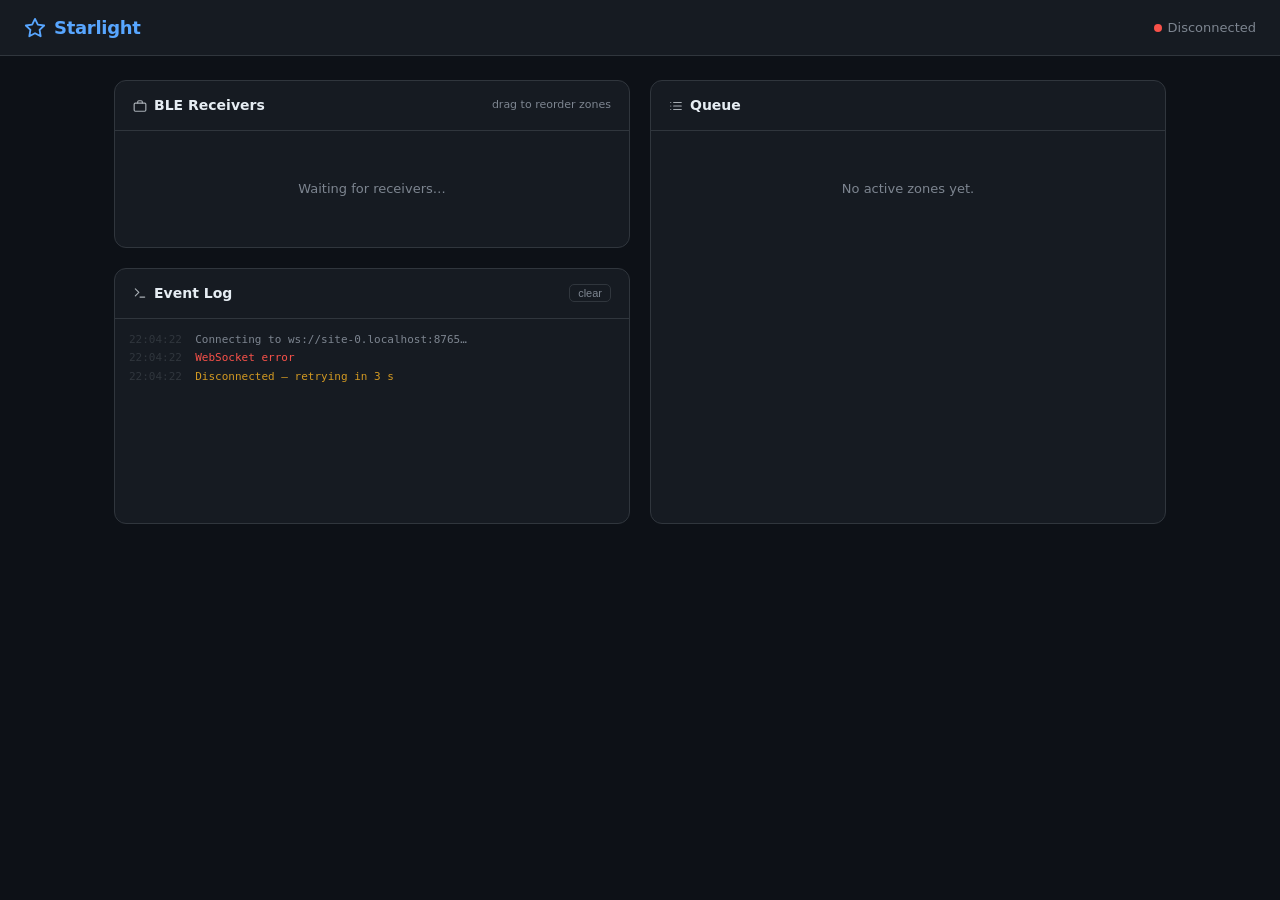
==== ui/index.html @ cbdf3d4b "the big refactor. plus demoing conflict handling" ====
<!DOCTYPE html>
<html lang="en">
<head>
  <meta charset="UTF-8" />
  <meta name="viewport" content="width=device-width, initial-scale=1.0" />
  <title>Starlight — Configuration UI</title>
  <style>
    /* ── Reset & tokens ────────────────────────────────────────────────── */
    *, *::before, *::after { box-sizing: border-box; margin: 0; padding: 0; }

    :root {
      --bg:          #0d1117;
      --surface:     #161b22;
      --surface-2:   #21262d;
      --border:      #30363d;
      --text:        #e6edf3;
      --text-muted:  #7d8590;
      --accent:      #58a6ff;
      --accent-dim:  #1f4068;
      --green:       #3fb950;
      --green-dim:   #0d3018;
      --amber:       #d29922;
      --amber-dim:   #2d1f00;
      --red:         #f85149;
      --red-dim:     #3d0f0a;
      --radius:      8px;
      --radius-lg:   12px;
      --font:        'Inter', system-ui, -apple-system, sans-serif;
      --font-mono:   'JetBrains Mono', 'Fira Code', monospace;
      --shadow:      0 4px 24px rgba(0,0,0,0.4);
    }

    body {
      background: var(--bg);
      color: var(--text);
      font-family: var(--font);
      font-size: 14px;
      line-height: 1.5;
      min-height: 100vh;
    }

    /* ── Layout ─────────────────────────────────────────────────────────── */
    header {
      background: var(--surface);
      border-bottom: 1px solid var(--border);
      padding: 0 24px;
      height: 56px;
      display: flex;
      align-items: center;
      gap: 12px;
      position: sticky;
      top: 0;
      z-index: 100;
    }

    header .logo {
      font-size: 18px;
      font-weight: 700;
      letter-spacing: -0.3px;
      color: var(--accent);
      display: flex;
      align-items: center;
      gap: 8px;
    }

    header .logo svg { width: 22px; height: 22px; }

    #connection-status {
      margin-left: auto;
      display: flex;
      align-items: center;
      gap: 6px;
      font-size: 13px;
      color: var(--text-muted);
    }

    #connection-status .dot {
      width: 8px;
      height: 8px;
      border-radius: 50%;
      background: var(--red);
      transition: background 0.3s;
    }

    #connection-status.connected .dot { background: var(--green); }
    #connection-status.connected .label { color: var(--text); }

    main {
      max-width: 1100px;
      margin: 0 auto;
      padding: 24px;
      display: grid;
      grid-template-columns: 1fr 1fr;
      grid-template-rows: auto auto;
      gap: 20px;
    }

    /* ── Card ───────────────────────────────────────────────────────────── */
    .card {
      background: var(--surface);
      border: 1px solid var(--border);
      border-radius: var(--radius-lg);
      overflow: hidden;
    }

    .card-header {
      padding: 14px 18px;
      border-bottom: 1px solid var(--border);
      display: flex;
      align-items: center;
      justify-content: space-between;
      gap: 10px;
    }

    .card-header h2 {
      font-size: 14px;
      font-weight: 600;
      color: var(--text);
      display: flex;
      align-items: center;
      gap: 7px;
    }

    .card-header h2 svg { opacity: 0.7; }

    .card-body { padding: 16px 18px; }

    /* ── Receivers panel ─────────────────────────────────────────────────── */
    #receivers-panel { grid-column: 1; grid-row: 1; }

    .receiver-list { display: flex; flex-direction: column; gap: 8px; }

    .receiver-item {
      background: var(--surface-2);
      border: 1px solid var(--border);
      border-radius: var(--radius);
      padding: 10px 12px;
      display: flex;
      align-items: center;
      gap: 10px;
      cursor: grab;
      transition: border-color 0.15s, box-shadow 0.15s, opacity 0.15s;
      user-select: none;
    }

    .receiver-item:active { cursor: grabbing; }
    .receiver-item.dragging { opacity: 0.4; }
    .receiver-item.drag-over { border-color: var(--accent); box-shadow: 0 0 0 2px var(--accent-dim); }

    .receiver-item .drag-handle {
      color: var(--text-muted);
      opacity: 0.5;
      flex-shrink: 0;
    }

    .receiver-info { flex: 1; min-width: 0; }
    .receiver-id {
      font-family: var(--font-mono);
      font-size: 12px;
      font-weight: 600;
      white-space: nowrap;
      overflow: hidden;
      text-overflow: ellipsis;
    }

    .receiver-port {
      font-size: 11px;
      color: var(--text-muted);
      font-family: var(--font-mono);
      white-space: nowrap;
      overflow: hidden;
      text-overflow: ellipsis;
    }

    .receiver-badge {
      font-size: 10px;
      font-weight: 600;
      padding: 2px 7px;
      border-radius: 10px;
      text-transform: uppercase;
      letter-spacing: 0.5px;
      flex-shrink: 0;
    }

    .receiver-badge.active {
      background: var(--green-dim);
      color: var(--green);
      border: 1px solid rgba(63,185,80,0.3);
    }

    .receiver-badge.inactive {
      background: var(--red-dim);
      color: var(--red);
      border: 1px solid rgba(248,81,73,0.3);
    }

    .blink-btn {
      background: none;
      border: 1px solid var(--border);
      color: var(--text-muted);
      border-radius: 6px;
      width: 28px;
      height: 28px;
      cursor: pointer;
      display: flex;
      align-items: center;
      justify-content: center;
      flex-shrink: 0;
      transition: border-color 0.15s, color 0.15s, background 0.15s;
    }

    .blink-btn:hover {
      border-color: var(--amber);
      color: var(--amber);
      background: var(--amber-dim);
    }

    .blink-btn.blinked {
      border-color: var(--amber);
      color: var(--amber);
      background: var(--amber-dim);
    }

    .zone-badge {
      font-size: 10px;
      font-weight: 700;
      background: var(--accent-dim);
      color: var(--accent);
      border: 1px solid rgba(88,166,255,0.3);
      border-radius: 4px;
      padding: 1px 5px;
      font-family: var(--font-mono);
      flex-shrink: 0;
    }

    .empty-state {
      padding: 32px;
      text-align: center;
      color: var(--text-muted);
      font-size: 13px;
    }

    /* ── Queue panel ─────────────────────────────────────────────────────── */
    #queue-panel { grid-column: 2; grid-row: 1 / 3; }

    .zone-section { margin-bottom: 20px; }
    .zone-section:last-child { margin-bottom: 0; }

    .zone-header {
      display: flex;
      align-items: center;
      gap: 8px;
      margin-bottom: 8px;
      padding-bottom: 6px;
      border-bottom: 1px solid var(--border);
    }

    .zone-index {
      font-size: 10px;
      font-weight: 700;
      background: var(--surface-2);
      border: 1px solid var(--border);
      border-radius: 4px;
      padding: 1px 6px;
      font-family: var(--font-mono);
      color: var(--text-muted);
    }

    .zone-name {
      font-weight: 600;
      font-family: var(--font-mono);
      font-size: 12px;
      flex: 1;
    }

    .zone-count {
      font-size: 11px;
      color: var(--text-muted);
    }

    .user-list { display: flex; flex-direction: column; gap: 5px; }

    .user-item {
      background: var(--surface-2);
      border: 1px solid var(--border);
      border-radius: 6px;
      padding: 7px 10px;
      display: flex;
      align-items: center;
      gap: 8px;
    }

    .user-avatar {
      width: 26px;
      height: 26px;
      border-radius: 50%;
      background: var(--accent-dim);
      border: 1px solid rgba(88,166,255,0.3);
      display: flex;
      align-items: center;
      justify-content: center;
      font-size: 10px;
      font-weight: 700;
      color: var(--accent);
      flex-shrink: 0;
    }

    .user-uuid {
      font-family: var(--font-mono);
      font-size: 11px;
      color: var(--text-muted);
      flex: 1;
      white-space: nowrap;
      overflow: hidden;
      text-overflow: ellipsis;
    }

    .zone-empty {
      font-size: 12px;
      color: var(--text-muted);
      font-style: italic;
      padding: 4px 2px;
    }

    /* ── Log panel ───────────────────────────────────────────────────────── */
    #log-panel { grid-column: 1; grid-row: 2; }

    #log-output {
      font-family: var(--font-mono);
      font-size: 11px;
      line-height: 1.7;
      color: var(--text-muted);
      height: 180px;
      overflow-y: auto;
      white-space: pre-wrap;
      word-break: break-all;
    }

    #log-output .log-ts { color: var(--border); }
    #log-output .log-info { color: var(--text-muted); }
    #log-output .log-ok   { color: var(--green); }
    #log-output .log-warn { color: var(--amber); }
    #log-output .log-err  { color: var(--red); }

    .log-clear-btn {
      background: none;
      border: 1px solid var(--border);
      color: var(--text-muted);
      border-radius: 5px;
      padding: 2px 8px;
      cursor: pointer;
      font-size: 11px;
      transition: border-color 0.15s, color 0.15s;
    }

    .log-clear-btn:hover { border-color: var(--text-muted); color: var(--text); }

    /* ── Scrollbar ───────────────────────────────────────────────────────── */
    ::-webkit-scrollbar { width: 6px; height: 6px; }
    ::-webkit-scrollbar-track { background: transparent; }
    ::-webkit-scrollbar-thumb { background: var(--border); border-radius: 3px; }
    ::-webkit-scrollbar-thumb:hover { background: var(--text-muted); }

    /* ── Responsive ─────────────────────────────────────────────────────── */
    @media (max-width: 760px) {
      main { grid-template-columns: 1fr; }
      #queue-panel { grid-column: 1; grid-row: 2; }
      #log-panel   { grid-column: 1; grid-row: 3; }
    }
  </style>
</head>
<body>

<header>
  <div class="logo">
    <svg viewBox="0 0 24 24" fill="none" stroke="currentColor" stroke-width="2" stroke-linecap="round" stroke-linejoin="round">
      <polygon points="12 2 15.09 8.26 22 9.27 17 14.14 18.18 21.02 12 17.77 5.82 21.02 7 14.14 2 9.27 8.91 8.26 12 2"/>
    </svg>
    Starlight
  </div>
  <div id="connection-status">
    <div class="dot"></div>
    <span class="label">Disconnected</span>
  </div>
</header>

<main>
  <!-- Receivers -->
  <div class="card" id="receivers-panel">
    <div class="card-header">
      <h2>
        <svg width="14" height="14" viewBox="0 0 24 24" fill="none" stroke="currentColor" stroke-width="2" stroke-linecap="round" stroke-linejoin="round">
          <rect x="2" y="7" width="20" height="14" rx="2"/><path d="M16 7V5a2 2 0 0 0-2-2h-4a2 2 0 0 0-2 2v2"/>
        </svg>
        BLE Receivers
      </h2>
      <small style="color:var(--text-muted);font-size:11px;">drag to reorder zones</small>
    </div>
    <div class="card-body">
      <div class="receiver-list" id="receiver-list">
        <div class="empty-state">Waiting for receivers…</div>
      </div>
    </div>
  </div>

  <!-- Queue -->
  <div class="card" id="queue-panel">
    <div class="card-header">
      <h2>
        <svg width="14" height="14" viewBox="0 0 24 24" fill="none" stroke="currentColor" stroke-width="2" stroke-linecap="round" stroke-linejoin="round">
          <line x1="8" y1="6" x2="21" y2="6"/><line x1="8" y1="12" x2="21" y2="12"/><line x1="8" y1="18" x2="21" y2="18"/>
          <line x1="3" y1="6" x2="3.01" y2="6"/><line x1="3" y1="12" x2="3.01" y2="12"/><line x1="3" y1="18" x2="3.01" y2="18"/>
        </svg>
        Queue
      </h2>
    </div>
    <div class="card-body" id="queue-body">
      <div class="empty-state">No active zones yet.</div>
    </div>
  </div>

  <!-- Log -->
  <div class="card" id="log-panel">
    <div class="card-header">
      <h2>
        <svg width="14" height="14" viewBox="0 0 24 24" fill="none" stroke="currentColor" stroke-width="2" stroke-linecap="round" stroke-linejoin="round">
          <polyline points="4 17 10 11 4 5"/><line x1="12" y1="19" x2="20" y2="19"/>
        </svg>
        Event Log
      </h2>
      <button class="log-clear-btn" onclick="clearLog()">clear</button>
    </div>
    <div class="card-body" style="padding:12px 14px;">
      <div id="log-output"></div>
    </div>
  </div>
</main>

<script>
// ═══════════════════════════════════════════════════════════════════════════
// Configuration
// ═══════════════════════════════════════════════════════════════════════════

const WS_URL = `ws://${location.hostname}:8765`;
const RECONNECT_DELAY_MS = 3000;
const MAX_LOG_LINES = 200;

// ═══════════════════════════════════════════════════════════════════════════
// State
// ═══════════════════════════════════════════════════════════════════════════

let state = { receivers: {}, zones: [], users_by_zone: {} };
let ws = null;
let reconnectTimer = null;

// Drag-and-drop state
let dragSrcIndex = null;

// ═══════════════════════════════════════════════════════════════════════════
// WebSocket
// ═══════════════════════════════════════════════════════════════════════════

function connect() {
  log('info', `Connecting to ${WS_URL}…`);
  ws = new WebSocket(WS_URL);

  ws.onopen = () => {
    setConnectionStatus(true);
    log('ok', 'Connected');
  };

  ws.onmessage = (ev) => {
    try {
      const msg = JSON.parse(ev.data);
      if (msg.type === 'state') {
        state = msg;
        render();
      }
    } catch (e) {
      log('err', `Bad message: ${e.message}`);
    }
  };

  ws.onclose = () => {
    setConnectionStatus(false);
    log('warn', `Disconnected — retrying in ${RECONNECT_DELAY_MS / 1000} s`);
    reconnectTimer = setTimeout(connect, RECONNECT_DELAY_MS);
  };

  ws.onerror = () => {
    log('err', 'WebSocket error');
    ws.close();
  };
}

function send(obj) {
  if (ws && ws.readyState === WebSocket.OPEN) {
    ws.send(JSON.stringify(obj));
  }
}

function setConnectionStatus(connected) {
  const el = document.getElementById('connection-status');
  el.className = connected ? 'connected' : '';
  el.querySelector('.label').textContent = connected ? 'Connected' : 'Disconnected';
}

// ═══════════════════════════════════════════════════════════════════════════
// Rendering
// ═══════════════════════════════════════════════════════════════════════════

function render() {
  renderReceivers();
  renderQueue();
}

// ── Receivers ──────────────────────────────────────────────────────────────

function renderReceivers() {
  const list = document.getElementById('receiver-list');
  const zones = state.zones || [];
  const receivers = state.receivers || {};

  if (zones.length === 0) {
    list.innerHTML = '<div class="empty-state">Waiting for receivers…</div>';
    return;
  }

  list.innerHTML = '';
  zones.forEach((rid, idx) => {
    const rec = receivers[rid] || {};
    const active = rec.active !== false;
    const item = document.createElement('div');
    item.className = 'receiver-item';
    item.draggable = true;
    item.dataset.index = idx;
    item.dataset.id = rid;

    item.innerHTML = `
      <div class="drag-handle">
        <svg width="12" height="12" viewBox="0 0 24 24" fill="currentColor">
          <circle cx="9" cy="5" r="1.5"/><circle cx="15" cy="5" r="1.5"/>
          <circle cx="9" cy="12" r="1.5"/><circle cx="15" cy="12" r="1.5"/>
          <circle cx="9" cy="19" r="1.5"/><circle cx="15" cy="19" r="1.5"/>
        </svg>
      </div>
      <div class="zone-badge">Z${idx}</div>
      <div class="receiver-info">
        <div class="receiver-id" title="${rid}">${rid}</div>
        <div class="receiver-port">${rec.port || '—'}</div>
      </div>
      <span class="receiver-badge ${active ? 'active' : 'inactive'}">${active ? 'Active' : 'Offline'}</span>
      <button class="blink-btn" title="Identify receiver" onclick="blink('${rid}', this)">
        <svg width="12" height="12" viewBox="0 0 24 24" fill="none" stroke="currentColor" stroke-width="2.5" stroke-linecap="round" stroke-linejoin="round">
          <circle cx="12" cy="12" r="5"/><line x1="12" y1="1" x2="12" y2="3"/>
          <line x1="12" y1="21" x2="12" y2="23"/><line x1="4.22" y1="4.22" x2="5.64" y2="5.64"/>
          <line x1="18.36" y1="18.36" x2="19.78" y2="19.78"/><line x1="1" y1="12" x2="3" y2="12"/>
          <line x1="21" y1="12" x2="23" y2="12"/><line x1="4.22" y1="19.78" x2="5.64" y2="18.36"/>
          <line x1="18.36" y1="5.64" x2="19.78" y2="4.22"/>
        </svg>
      </button>
    `;

    // Drag-and-drop events
    item.addEventListener('dragstart', onDragStart);
    item.addEventListener('dragover',  onDragOver);
    item.addEventListener('dragleave', onDragLeave);
    item.addEventListener('drop',      onDrop);
    item.addEventListener('dragend',   onDragEnd);

    list.appendChild(item);
  });
}

// ── Queue ─────────────────────────────────────────────────────────────────

function renderQueue() {
  const body = document.getElementById('queue-body');
  const zones = state.zones || [];
  const usersByZone = state.users_by_zone || {};

  if (zones.length === 0) {
    body.innerHTML = '<div class="empty-state">No active zones yet.</div>';
    return;
  }

  body.innerHTML = '';
  zones.forEach((rid, idx) => {
    const users = usersByZone[rid] || [];
    const section = document.createElement('div');
    section.className = 'zone-section';

    section.innerHTML = `
      <div class="zone-header">
        <span class="zone-index">Z${idx}</span>
        <span class="zone-name">${rid}</span>
        <span class="zone-count">${users.length} user${users.length !== 1 ? 's' : ''}</span>
      </div>
      <div class="user-list">
        ${users.length === 0
          ? '<div class="zone-empty">Empty</div>'
          : users.map(uuid => `
              <div class="user-item">
                <div class="user-avatar">${uuid.slice(0, 2).toUpperCase()}</div>
                <div class="user-uuid" title="${uuid}">${uuid}</div>
              </div>
            `).join('')
        }
      </div>
    `;
    body.appendChild(section);
  });
}

// ═══════════════════════════════════════════════════════════════════════════
// Drag-and-drop reordering
// ═══════════════════════════════════════════════════════════════════════════

function onDragStart(e) {
  dragSrcIndex = parseInt(this.dataset.index);
  this.classList.add('dragging');
  e.dataTransfer.effectAllowed = 'move';
}

function onDragOver(e) {
  e.preventDefault();
  e.dataTransfer.dropEffect = 'move';
  this.classList.add('drag-over');
}

function onDragLeave() {
  this.classList.remove('drag-over');
}

function onDrop(e) {
  e.preventDefault();
  this.classList.remove('drag-over');
  const targetIndex = parseInt(this.dataset.index);
  if (dragSrcIndex === null || dragSrcIndex === targetIndex) return;

  // Reorder zones array in local state, then send to controller.
  const zones = [...(state.zones || [])];
  const [moved] = zones.splice(dragSrcIndex, 1);
  zones.splice(targetIndex, 0, moved);

  // Optimistic update — the controller will echo back the authoritative state.
  state.zones = zones;
  render();

  send({ type: 'reorder', order: zones });
  log('info', `Zone order → ${zones.join(', ')}`);
}

function onDragEnd() {
  this.classList.remove('dragging');
  document.querySelectorAll('.receiver-item').forEach(el => el.classList.remove('drag-over'));
  dragSrcIndex = null;
}

// ═══════════════════════════════════════════════════════════════════════════
// Blink
// ═══════════════════════════════════════════════════════════════════════════

function blink(receiverId, btn) {
  send({ type: 'blink', receiver_id: receiverId });
  log('info', `Blink → ${receiverId}`);
  btn.classList.add('blinked');
  setTimeout(() => btn.classList.remove('blinked'), 1500);
}

// ═══════════════════════════════════════════════════════════════════════════
// Event log
// ═══════════════════════════════════════════════════════════════════════════

function log(level, message) {
  const el = document.getElementById('log-output');
  const ts = new Date().toLocaleTimeString('en-GB', { hour12: false });
  const line = document.createElement('div');
  line.innerHTML =
    `<span class="log-ts">${ts}</span>  <span class="log-${level}">${escHtml(message)}</span>`;
  el.appendChild(line);

  // Trim old lines
  while (el.children.length > MAX_LOG_LINES) el.removeChild(el.firstChild);

  // Auto-scroll to bottom
  el.scrollTop = el.scrollHeight;
}

function clearLog() {
  document.getElementById('log-output').innerHTML = '';
}

function escHtml(s) {
  return String(s).replace(/&/g,'&amp;').replace(/</g,'&lt;').replace(/>/g,'&gt;');
}

// ═══════════════════════════════════════════════════════════════════════════
// Boot
// ═══════════════════════════════════════════════════════════════════════════

connect();
</script>
</body>
</html>
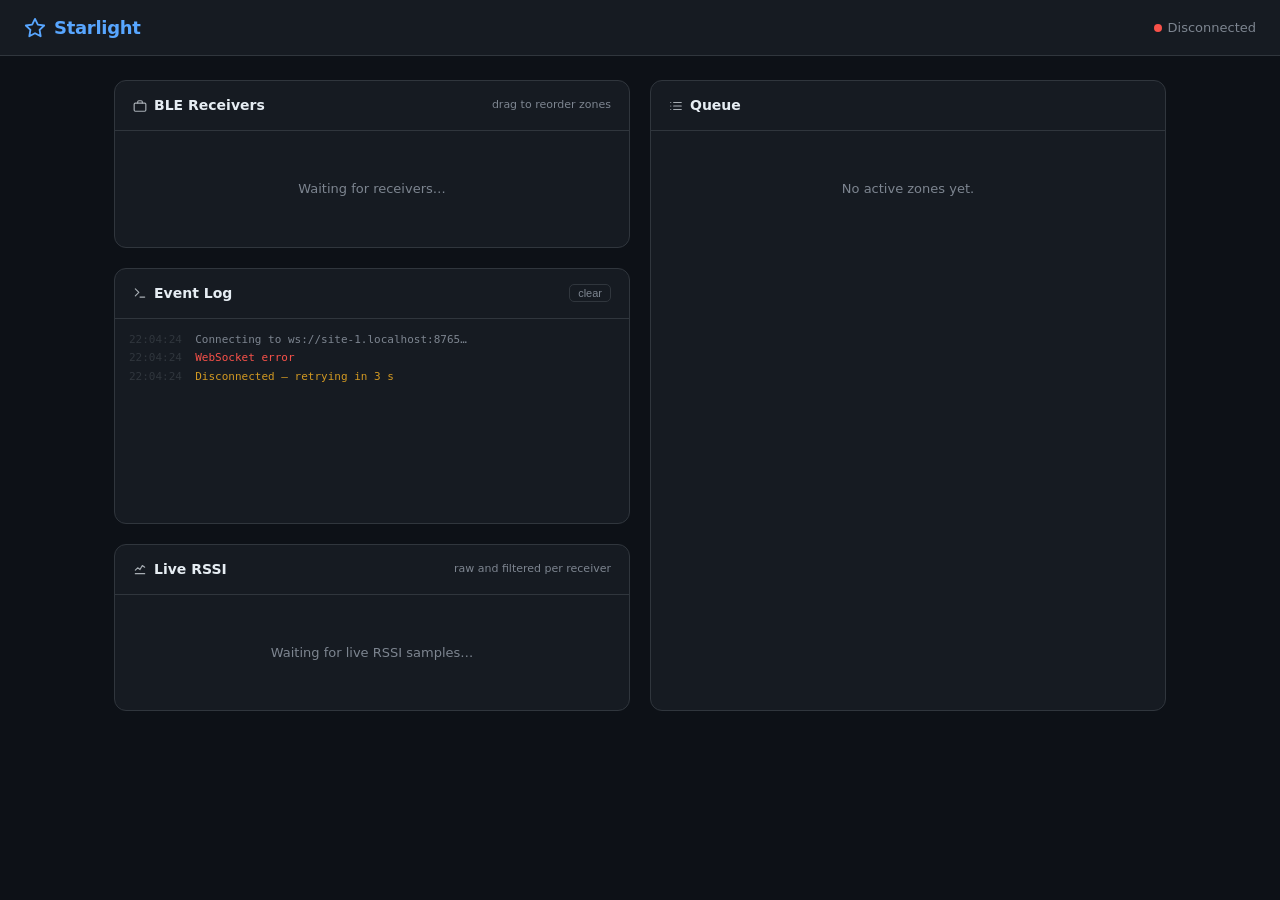
==== commit 3b3a937c: "live plots working quite nicely, but need multi user" ====
--- a/ui/index.html
+++ b/ui/index.html
@@ -91,7 +91,7 @@
       padding: 24px;
       display: grid;
       grid-template-columns: 1fr 1fr;
-      grid-template-rows: auto auto;
+      grid-template-rows: auto auto auto;
       gap: 20px;
     }
 
@@ -241,7 +241,7 @@
     }
 
     /* ── Queue panel ─────────────────────────────────────────────────────── */
-    #queue-panel { grid-column: 2; grid-row: 1 / 3; }
+    #queue-panel { grid-column: 2; grid-row: 1 / 4; }
 
     .zone-section { margin-bottom: 20px; }
     .zone-section:last-child { margin-bottom: 0; }
@@ -325,6 +325,79 @@
     /* ── Log panel ───────────────────────────────────────────────────────── */
     #log-panel { grid-column: 1; grid-row: 2; }
 
+    /* ── RSSI plot panel ────────────────────────────────────────────────── */
+    #rssi-panel { grid-column: 1; grid-row: 3; }
+
+    .rssi-chart-list {
+      display: flex;
+      flex-direction: column;
+      gap: 14px;
+    }
+
+    .rssi-chart-card {
+      background: var(--surface-2);
+      border: 1px solid var(--border);
+      border-radius: 8px;
+      padding: 12px;
+    }
+
+    .rssi-chart-header {
+      display: flex;
+      align-items: baseline;
+      justify-content: space-between;
+      gap: 12px;
+      margin-bottom: 10px;
+    }
+
+    .rssi-chart-name {
+      font-family: var(--font-mono);
+      font-size: 12px;
+      font-weight: 700;
+      color: var(--text);
+      overflow: hidden;
+      text-overflow: ellipsis;
+      white-space: nowrap;
+    }
+
+    .rssi-chart-meta {
+      font-size: 11px;
+      color: var(--text-muted);
+      flex-shrink: 0;
+    }
+
+    .rssi-chart-canvas {
+      width: 100%;
+      height: 140px;
+      display: block;
+      border-radius: 6px;
+      background: linear-gradient(180deg, rgba(255,255,255,0.02), transparent);
+    }
+
+    .rssi-legend {
+      display: flex;
+      gap: 12px;
+      margin-top: 8px;
+      font-size: 11px;
+      color: var(--text-muted);
+      flex-wrap: wrap;
+    }
+
+    .legend-item {
+      display: inline-flex;
+      align-items: center;
+      gap: 6px;
+    }
+
+    .legend-swatch {
+      width: 10px;
+      height: 10px;
+      border-radius: 999px;
+      flex-shrink: 0;
+    }
+
+    .legend-swatch.raw { background: var(--red); }
+    .legend-swatch.filtered { background: var(--green); }
+
     #log-output {
       font-family: var(--font-mono);
       font-size: 11px;
@@ -366,6 +439,7 @@
       main { grid-template-columns: 1fr; }
       #queue-panel { grid-column: 1; grid-row: 2; }
       #log-panel   { grid-column: 1; grid-row: 3; }
+      #rssi-panel   { grid-column: 1; grid-row: 4; }
     }
   </style>
 </head>
@@ -434,6 +508,23 @@
       <div id="log-output"></div>
     </div>
   </div>
+
+  <!-- RSSI plots -->
+  <div class="card" id="rssi-panel">
+    <div class="card-header">
+      <h2>
+        <svg width="14" height="14" viewBox="0 0 24 24" fill="none" stroke="currentColor" stroke-width="2" stroke-linecap="round" stroke-linejoin="round">
+          <polyline points="4 14 8 10 12 13 16 6 20 9"/>
+          <line x1="4" y1="20" x2="20" y2="20"/>
+        </svg>
+        Live RSSI
+      </h2>
+      <small style="color:var(--text-muted);font-size:11px;">raw and filtered per receiver</small>
+    </div>
+    <div class="card-body" id="rssi-body">
+      <div class="empty-state">Waiting for live RSSI samples…</div>
+    </div>
+  </div>
 </main>
 
 <script>
@@ -444,14 +535,16 @@
 const WS_URL = `ws://${location.hostname}:8765`;
 const RECONNECT_DELAY_MS = 3000;
 const MAX_LOG_LINES = 200;
+const MAX_RSSI_SAMPLES = 240;
 
 // ═══════════════════════════════════════════════════════════════════════════
 // State
 // ═══════════════════════════════════════════════════════════════════════════
 
-let state = { receivers: {}, zones: [], users_by_zone: {} };
+let state = { receivers: {}, zones: [], users_by_zone: {}, live_plot: false };
 let ws = null;
 let reconnectTimer = null;
+let rssiHistory = {};
 
 // Drag-and-drop state
 let dragSrcIndex = null;
@@ -475,6 +568,9 @@
       if (msg.type === 'state') {
         state = msg;
         render();
+      } else if (msg.type === 'rssi_sample') {
+        ingestRssiSample(msg);
+        renderRssiPlots();
       }
     } catch (e) {
       log('err', `Bad message: ${e.message}`);
@@ -512,6 +608,7 @@
 function render() {
   renderReceivers();
   renderQueue();
+  renderRssiPlots();
 }
 
 // ── Receivers ──────────────────────────────────────────────────────────────
@@ -612,6 +709,177 @@
   });
 }
 
+// ── RSSI plots ────────────────────────────────────────────────────────────
+
+function ingestRssiSample(sample) {
+  const receiverId = sample.receiver_id || sample.id;
+  if (!receiverId) return;
+
+  if (!rssiHistory[receiverId]) {
+    rssiHistory[receiverId] = [];
+  }
+
+  rssiHistory[receiverId].push({
+    ts: sample.timestamp || Date.now() / 1000,
+    raw: Number(sample.raw_rssi),
+    filtered: Number(sample.filtered_rssi),
+    average: Number(sample.average_rssi),
+    uuid: sample.uuid || 'unknown',
+    rawMode: Boolean(sample.raw_mode),
+  });
+
+  if (rssiHistory[receiverId].length > MAX_RSSI_SAMPLES) {
+    rssiHistory[receiverId].splice(0, rssiHistory[receiverId].length - MAX_RSSI_SAMPLES);
+  }
+}
+
+function renderRssiPlots() {
+  const body = document.getElementById('rssi-body');
+  const zones = state.zones || [];
+
+  if (!state.live_plot) {
+    body.innerHTML = '<div class="empty-state">Live plotting is disabled.</div>';
+    return;
+  }
+
+  if (zones.length === 0) {
+    body.innerHTML = '<div class="empty-state">Waiting for receivers…</div>';
+    return;
+  }
+
+  body.innerHTML = '';
+  const list = document.createElement('div');
+  list.className = 'rssi-chart-list';
+
+  zones.forEach((receiverId, index) => {
+    const samples = rssiHistory[receiverId] || [];
+    const latest = samples.length ? samples[samples.length - 1] : null;
+
+    const card = document.createElement('div');
+    card.className = 'rssi-chart-card';
+    card.innerHTML = `
+      <div class="rssi-chart-header">
+        <div class="rssi-chart-name">Z${index} · ${escHtml(receiverId)}</div>
+        <div class="rssi-chart-meta">
+          ${latest ? `raw ${latest.raw.toFixed(1)} dBm · filtered ${latest.filtered.toFixed(1)} dBm` : 'waiting for samples'}
+        </div>
+      </div>
+      <canvas class="rssi-chart-canvas" data-receiver="${escHtml(receiverId)}"></canvas>
+      <div class="rssi-legend">
+        <span class="legend-item"><span class="legend-swatch raw"></span>raw RSSI</span>
+        <span class="legend-item"><span class="legend-swatch filtered"></span>filtered RSSI</span>
+      </div>
+    `;
+    list.appendChild(card);
+  });
+
+  body.appendChild(list);
+
+  requestAnimationFrame(() => {
+    zones.forEach((receiverId) => {
+      const canvas = Array.from(body.querySelectorAll('canvas[data-receiver]'))
+        .find((node) => node.dataset.receiver === receiverId);
+      if (canvas) {
+        drawRssiChart(canvas, rssiHistory[receiverId] || []);
+      }
+    });
+  });
+}
+
+function drawRssiChart(canvas, samples) {
+  const dpr = window.devicePixelRatio || 1;
+  const width = canvas.clientWidth || 1;
+  const height = canvas.clientHeight || 1;
+  canvas.width = Math.floor(width * dpr);
+  canvas.height = Math.floor(height * dpr);
+
+  const ctx = canvas.getContext('2d');
+  ctx.save();
+  ctx.scale(dpr, dpr);
+  ctx.clearRect(0, 0, width, height);
+
+  if (!samples.length) {
+    ctx.fillStyle = 'rgba(125, 133, 144, 0.8)';
+    ctx.font = '12px var(--font)';
+    ctx.fillText('No RSSI samples yet', 16, height / 2);
+    ctx.restore();
+    return;
+  }
+
+  const values = [];
+  samples.forEach((sample) => {
+    if (Number.isFinite(sample.raw)) values.push(sample.raw);
+    if (Number.isFinite(sample.filtered)) values.push(sample.filtered);
+  });
+
+  let min = Math.min(...values);
+  let max = Math.max(...values);
+  if (!Number.isFinite(min) || !Number.isFinite(max)) {
+    ctx.restore();
+    return;
+  }
+
+  if (min === max) {
+    min -= 1;
+    max += 1;
+  }
+
+  min = Math.floor(min - 4);
+  max = Math.ceil(max + 4);
+
+  const pad = { top: 10, right: 12, bottom: 20, left: 44 };
+  const plotWidth = Math.max(1, width - pad.left - pad.right);
+  const plotHeight = Math.max(1, height - pad.top - pad.bottom);
+  const xStep = samples.length > 1 ? plotWidth / (samples.length - 1) : plotWidth;
+
+  function yFor(value) {
+    const clamped = Math.max(min, Math.min(max, value));
+    const pct = (clamped - min) / (max - min);
+    return pad.top + (1 - pct) * plotHeight;
+  }
+
+  // Grid and ticks
+  ctx.strokeStyle = 'rgba(125, 133, 144, 0.16)';
+  ctx.fillStyle = 'rgba(125, 133, 144, 0.9)';
+  ctx.font = '10px var(--font)';
+  ctx.lineWidth = 1;
+  const tickCount = 4;
+  for (let i = 0; i <= tickCount; i++) {
+    const value = min + ((max - min) * i) / tickCount;
+    const y = yFor(value);
+    ctx.beginPath();
+    ctx.moveTo(pad.left, y);
+    ctx.lineTo(width - pad.right, y);
+    ctx.stroke();
+    ctx.fillText(`${Math.round(value)}`, 8, y + 3);
+  }
+
+  function drawSeries(getValue, strokeStyle, widthPx, alpha) {
+    ctx.strokeStyle = strokeStyle;
+    ctx.lineWidth = widthPx;
+    ctx.globalAlpha = alpha;
+    ctx.beginPath();
+    samples.forEach((sample, index) => {
+      const value = getValue(sample);
+      if (!Number.isFinite(value)) return;
+      const x = samples.length > 1 ? pad.left + index * xStep : pad.left + plotWidth / 2;
+      const y = yFor(value);
+      if (index === 0) {
+        ctx.moveTo(x, y);
+      } else {
+        ctx.lineTo(x, y);
+      }
+    });
+    ctx.stroke();
+    ctx.globalAlpha = 1;
+  }
+
+  drawSeries((sample) => sample.raw, 'rgba(248, 81, 73, 0.9)', 1.75, 0.55);
+  drawSeries((sample) => sample.filtered, 'rgba(63, 185, 80, 0.95)', 2.5, 0.95);
+
+  ctx.restore();
+}
+
 // ═══════════════════════════════════════════════════════════════════════════
 // Drag-and-drop reordering
 // ═══════════════════════════════════════════════════════════════════════════
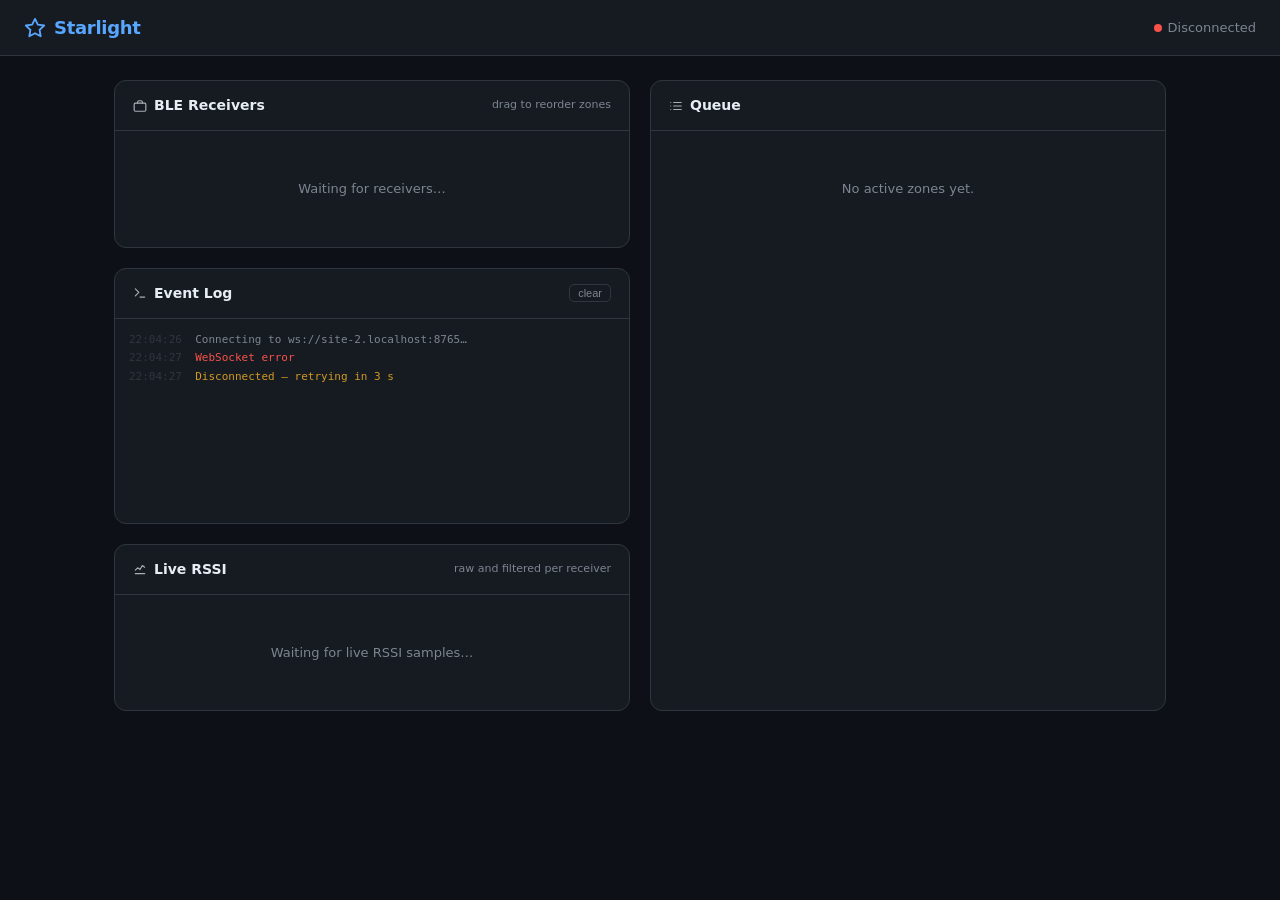
==== commit bb702f79: "handle 2 users" ====
--- a/ui/index.html
+++ b/ui/index.html
@@ -535,7 +535,23 @@
 const WS_URL = `ws://${location.hostname}:8765`;
 const RECONNECT_DELAY_MS = 3000;
 const MAX_LOG_LINES = 200;
-const MAX_RSSI_SAMPLES = 240;
+const MAX_RSSI_SAMPLES = 2000;
+const MAX_PLOT_USERS = 2;
+const RSSI_WINDOW_SECONDS = 10;
+
+// Fixed per-user styles (no hash-based color selection).
+const USER_PLOT_STYLES = [
+  {
+    label: 'User 1',
+    raw: { color: 'rgba(88, 166, 255, 0.85)', width: 1.75, dash: [6, 4] },
+    filtered: { color: 'rgba(88, 166, 255, 1)', width: 2.5, dash: [] },
+  },
+  {
+    label: 'User 2',
+    raw: { color: 'rgba(255, 121, 198, 0.85)', width: 1.75, dash: [6, 4] },
+    filtered: { color: 'rgba(255, 121, 198, 1)', width: 2.5, dash: [] },
+  },
+];
 
 // ═══════════════════════════════════════════════════════════════════════════
 // State
@@ -545,6 +561,7 @@
 let ws = null;
 let reconnectTimer = null;
 let rssiHistory = {};
+let receiverUserSlots = {};
 
 // Drag-and-drop state
 let dragSrcIndex = null;
@@ -714,23 +731,113 @@
 function ingestRssiSample(sample) {
   const receiverId = sample.receiver_id || sample.id;
   if (!receiverId) return;
+  const userId = sample.uuid || 'unknown';
+  const sampleTs = Number(sample.timestamp) || Date.now() / 1000;
 
   if (!rssiHistory[receiverId]) {
     rssiHistory[receiverId] = [];
   }
 
   rssiHistory[receiverId].push({
-    ts: sample.timestamp || Date.now() / 1000,
+    ts: sampleTs,
     raw: Number(sample.raw_rssi),
     filtered: Number(sample.filtered_rssi),
     average: Number(sample.average_rssi),
-    uuid: sample.uuid || 'unknown',
+    uuid: userId,
     rawMode: Boolean(sample.raw_mode),
   });
 
-  if (rssiHistory[receiverId].length > MAX_RSSI_SAMPLES) {
-    rssiHistory[receiverId].splice(0, rssiHistory[receiverId].length - MAX_RSSI_SAMPLES);
-  }
+  pruneReceiverHistory(receiverId, sampleTs);
+
+  // Keep stable user slots (up to 2 users per receiver) so colors remain consistent.
+  if (!receiverUserSlots[receiverId]) {
+    receiverUserSlots[receiverId] = [];
+  }
+  const cutoffTs = sampleTs - RSSI_WINDOW_SECONDS;
+  receiverUserSlots[receiverId] = receiverUserSlots[receiverId]
+    .filter((slotUser) => getLastSeenTimestamp(receiverId, slotUser) >= cutoffTs);
+
+  const slots = receiverUserSlots[receiverId];
+  const existingIdx = slots.indexOf(userId);
+  if (existingIdx === -1) {
+    if (slots.length < MAX_PLOT_USERS) {
+      slots.push(userId);
+    } else {
+      // Replace least recently seen slot.
+      let replaceIdx = 0;
+      let oldestTs = Number.POSITIVE_INFINITY;
+      slots.forEach((slotUser, idx) => {
+        const lastTs = getLastSeenTimestamp(receiverId, slotUser);
+        if (lastTs < oldestTs) {
+          oldestTs = lastTs;
+          replaceIdx = idx;
+        }
+      });
+      slots[replaceIdx] = userId;
+    }
+  }
+}
+
+function pruneReceiverHistory(receiverId, referenceTs) {
+  const samples = rssiHistory[receiverId] || [];
+  const cutoffTs = referenceTs - RSSI_WINDOW_SECONDS;
+  const firstFreshIdx = samples.findIndex((sample) => Number(sample.ts) >= cutoffTs);
+
+  if (firstFreshIdx > 0) {
+    samples.splice(0, firstFreshIdx);
+  } else if (firstFreshIdx === -1 && samples.length > 1) {
+    // Keep only the latest point if everything is stale.
+    samples.splice(0, samples.length - 1);
+  }
+
+  if (samples.length > MAX_RSSI_SAMPLES) {
+    samples.splice(0, samples.length - MAX_RSSI_SAMPLES);
+  }
+}
+
+function getLastSeenTimestamp(receiverId, userId) {
+  const samples = rssiHistory[receiverId] || [];
+  for (let i = samples.length - 1; i >= 0; i--) {
+    if (samples[i].uuid === userId) return Number(samples[i].ts) || 0;
+  }
+  return 0;
+}
+
+function getTrackedUsersForReceiver(receiverId, samples) {
+  const latestTs = samples.length ? (Number(samples[samples.length - 1].ts) || Date.now() / 1000) : Date.now() / 1000;
+  const cutoffTs = latestTs - RSSI_WINDOW_SECONDS;
+  const windowSamples = samples.filter((sample) => Number(sample.ts) >= cutoffTs);
+
+  const slots = receiverUserSlots[receiverId] || [];
+
+  // Drop stale users from slots.
+  const freshUserSet = new Set(windowSamples.map((sample) => sample.uuid));
+  const freshSlots = slots.filter((uuid) => freshUserSet.has(uuid));
+  receiverUserSlots[receiverId] = freshSlots;
+
+  // If we don't have full slots yet, fill from most-recent unique samples.
+  if (freshSlots.length < MAX_PLOT_USERS) {
+    const seen = new Set(freshSlots);
+    for (let i = windowSamples.length - 1; i >= 0; i--) {
+      const uuid = windowSamples[i].uuid;
+      if (!seen.has(uuid)) {
+        freshSlots.push(uuid);
+        seen.add(uuid);
+        if (freshSlots.length >= MAX_PLOT_USERS) break;
+      }
+    }
+    receiverUserSlots[receiverId] = freshSlots.slice(0, MAX_PLOT_USERS);
+  }
+
+  return (receiverUserSlots[receiverId] || []).slice(0, MAX_PLOT_USERS);
+}
+
+function getLatestSampleForUser(samples, userId) {
+  if (!userId) return null;
+  for (let i = samples.length - 1; i >= 0; i--) {
+    if (samples[i].uuid === userId) return samples[i];
+  }
+  return null;
 }
 
 function renderRssiPlots() {
@@ -753,7 +860,24 @@
 
   zones.forEach((receiverId, index) => {
     const samples = rssiHistory[receiverId] || [];
-    const latest = samples.length ? samples[samples.length - 1] : null;
+    const trackedUsers = getTrackedUsersForReceiver(receiverId, samples);
+
+    const headerReadouts = USER_PLOT_STYLES.map((style, slotIdx) => {
+      const uuid = trackedUsers[slotIdx];
+      if (!uuid) return `${style.label}: waiting`;
+      const latestForUser = getLatestSampleForUser(samples, uuid);
+      if (!latestForUser) return `${style.label}: waiting`;
+      return `${style.label} raw ${latestForUser.raw.toFixed(1)} dBm · filtered ${latestForUser.filtered.toFixed(1)} dBm`;
+    }).join(' | ');
+
+    const legendHtml = USER_PLOT_STYLES.map((style, slotIdx) => {
+      const uuid = trackedUsers[slotIdx];
+      const name = uuid ? `${style.label} (${escHtml(uuid.slice(0, 8))}…)` : style.label;
+      return `
+        <span class="legend-item"><span class="legend-swatch" style="background:${style.raw.color}"></span>${name} raw</span>
+        <span class="legend-item"><span class="legend-swatch" style="background:${style.filtered.color}"></span>${name} filtered</span>
+      `;
+    }).join('');
 
     const card = document.createElement('div');
     card.className = 'rssi-chart-card';
@@ -761,13 +885,12 @@
       <div class="rssi-chart-header">
         <div class="rssi-chart-name">Z${index} · ${escHtml(receiverId)}</div>
         <div class="rssi-chart-meta">
-          ${latest ? `raw ${latest.raw.toFixed(1)} dBm · filtered ${latest.filtered.toFixed(1)} dBm` : 'waiting for samples'}
+          ${escHtml(headerReadouts)}
         </div>
       </div>
       <canvas class="rssi-chart-canvas" data-receiver="${escHtml(receiverId)}"></canvas>
       <div class="rssi-legend">
-        <span class="legend-item"><span class="legend-swatch raw"></span>raw RSSI</span>
-        <span class="legend-item"><span class="legend-swatch filtered"></span>filtered RSSI</span>
+        ${legendHtml}
       </div>
     `;
     list.appendChild(card);
@@ -780,13 +903,15 @@
       const canvas = Array.from(body.querySelectorAll('canvas[data-receiver]'))
         .find((node) => node.dataset.receiver === receiverId);
       if (canvas) {
-        drawRssiChart(canvas, rssiHistory[receiverId] || []);
+        const samples = rssiHistory[receiverId] || [];
+        const trackedUsers = getTrackedUsersForReceiver(receiverId, samples);
+        drawRssiChart(canvas, samples, trackedUsers);
       }
     });
   });
 }
 
-function drawRssiChart(canvas, samples) {
+function drawRssiChart(canvas, samples, trackedUsers) {
   const dpr = window.devicePixelRatio || 1;
   const width = canvas.clientWidth || 1;
   const height = canvas.clientHeight || 1;
@@ -806,8 +931,22 @@
     return;
   }
 
+  const activeUsers = (trackedUsers || []).slice(0, MAX_PLOT_USERS);
+  const latestTs = Number(samples[samples.length - 1].ts) || Date.now() / 1000;
+  const cutoffTs = latestTs - RSSI_WINDOW_SECONDS;
+  const windowSamples = samples.filter((sample) => Number(sample.ts) >= cutoffTs);
+
+  if (!windowSamples.length) {
+    ctx.fillStyle = 'rgba(125, 133, 144, 0.8)';
+    ctx.font = '12px var(--font)';
+    ctx.fillText('No recent RSSI samples', 16, height / 2);
+    ctx.restore();
+    return;
+  }
+
   const values = [];
-  samples.forEach((sample) => {
+  windowSamples.forEach((sample) => {
+    if (!activeUsers.includes(sample.uuid)) return;
     if (Number.isFinite(sample.raw)) values.push(sample.raw);
     if (Number.isFinite(sample.filtered)) values.push(sample.filtered);
   });
@@ -830,12 +969,20 @@
   const pad = { top: 10, right: 12, bottom: 20, left: 44 };
   const plotWidth = Math.max(1, width - pad.left - pad.right);
   const plotHeight = Math.max(1, height - pad.top - pad.bottom);
-  const xStep = samples.length > 1 ? plotWidth / (samples.length - 1) : plotWidth;
+  const minTs = Number(windowSamples[0].ts) || cutoffTs;
+  const maxTs = Number(windowSamples[windowSamples.length - 1].ts) || latestTs;
+  const tsSpan = Math.max(0.001, maxTs - minTs);
 
   function yFor(value) {
     const clamped = Math.max(min, Math.min(max, value));
     const pct = (clamped - min) / (max - min);
     return pad.top + (1 - pct) * plotHeight;
+  }
+
+  function xFor(ts) {
+    const t = Number(ts);
+    if (!Number.isFinite(t)) return pad.left;
+    return pad.left + ((t - minTs) / tsSpan) * plotWidth;
   }
 
   // Grid and ticks
@@ -854,28 +1001,47 @@
     ctx.fillText(`${Math.round(value)}`, 8, y + 3);
   }
 
-  function drawSeries(getValue, strokeStyle, widthPx, alpha) {
-    ctx.strokeStyle = strokeStyle;
-    ctx.lineWidth = widthPx;
-    ctx.globalAlpha = alpha;
+  function drawUserSeries(userId, getValue, style) {
+    if (!userId) return;
+    ctx.strokeStyle = style.color;
+    ctx.lineWidth = style.width;
+    ctx.setLineDash(style.dash || []);
+    ctx.globalAlpha = 1;
+
+    let hasAny = false;
+    let penDown = false;
     ctx.beginPath();
-    samples.forEach((sample, index) => {
+
+    windowSamples.forEach((sample) => {
+      if (sample.uuid !== userId) return;
+
       const value = getValue(sample);
-      if (!Number.isFinite(value)) return;
-      const x = samples.length > 1 ? pad.left + index * xStep : pad.left + plotWidth / 2;
+      if (!Number.isFinite(value)) {
+        penDown = false;
+        return;
+      }
+
+      const x = xFor(sample.ts);
       const y = yFor(value);
-      if (index === 0) {
+
+      if (!penDown) {
         ctx.moveTo(x, y);
+        penDown = true;
       } else {
         ctx.lineTo(x, y);
       }
+      hasAny = true;
     });
-    ctx.stroke();
-    ctx.globalAlpha = 1;
-  }
-
-  drawSeries((sample) => sample.raw, 'rgba(248, 81, 73, 0.9)', 1.75, 0.55);
-  drawSeries((sample) => sample.filtered, 'rgba(63, 185, 80, 0.95)', 2.5, 0.95);
+
+    if (hasAny) ctx.stroke();
+    ctx.setLineDash([]);
+  }
+
+  activeUsers.forEach((userId, slotIdx) => {
+    const style = USER_PLOT_STYLES[slotIdx] || USER_PLOT_STYLES[0];
+    drawUserSeries(userId, (sample) => sample.raw, style.raw);
+    drawUserSeries(userId, (sample) => sample.filtered, style.filtered);
+  });
 
   ctx.restore();
 }
